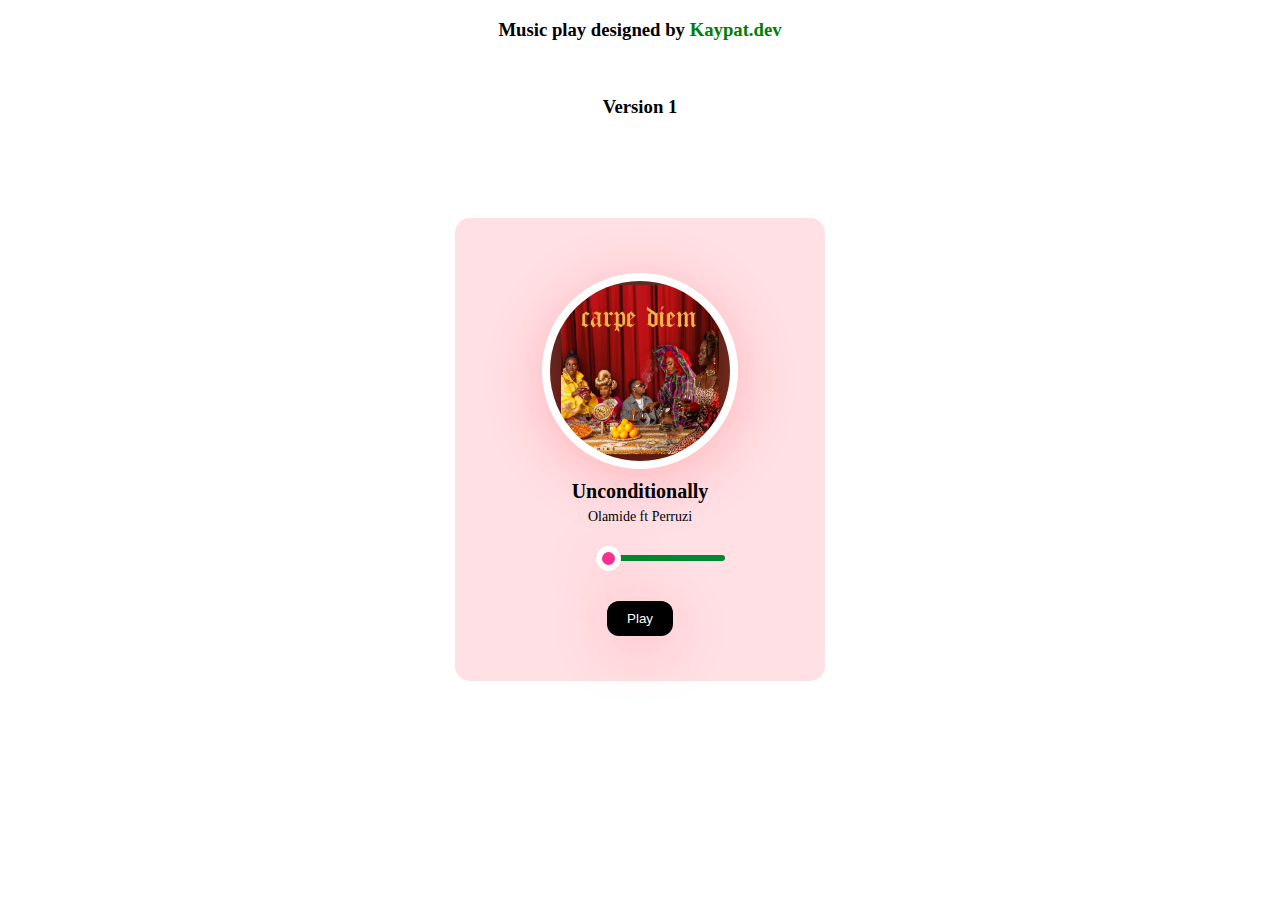
==== music-player.html @ 1106fbdf "First commit" ====
<!DOCTYPE html>
<html lang="en">
<head>
    <meta charset="UTF-8">
    <meta name="viewport" content="width=device-width, initial-scale=1.0">
    <title>Music player</title>
    <link rel="stylesheet" href="/loader.css">
    <link rel="stylesheet" href="/style.css">
</head>
<body class="main">
   
    <div>
        <h3>Music play designed by <a style="text-decoration: none; color: green; " href="https://www.kaypat.dev">Kaypat.dev</a></h3> <br> <h3>Version 1</h3>
    </div>
    <div class="container">
        <div class="music-player">
            <img src="/FullSizeRender.jpg" alt="" class="songImg">
            <h3>Unconditionally</h3>
            <p>Olamide ft Perruzi</p>
            <audio src="/Olamide_ft_Peruzzi_-_Unconditionally.mp3" id="audio" type="audio/mp3"></audio>
            <span id="duration"></span>
            <span id="time"></span>
            <input type="range" value="0" id="progress">

            <div class="controls">
                <button id="play-pause">Play</button>
            </div>
        </div>
    </div>

    <script src="/musicplay.js"></script>
</body>
</html>
---- loader.css ----
.loader{
    display: flex;
    justify-content: center;
    align-items: center;
    align-content: center;
    position: relative;
    top:300px;
}

.wave-menu {
    border: 4px solid #008a17;
    border-radius: 50px;
    width: 200px;
    height: 45px;
    display: flex;
    justify-content: center;
    align-items: center;
    padding: 0;
    margin: 0;
    cursor: pointer;
    transition: ease 0.2s;
    position: relative;
    background: #fff;
  }
  
  .wave-menu li {
    list-style: none;
    height: 30px;
    width: 4px;
    border-radius: 10px;
    background: #e55454;
    margin: 0 6px;
    padding: 0;
    animation-name: wave1;
    animation-duration: 0.3s;
    animation-iteration-count: infinite;
    animation-direction: alternate;
    transition: ease 0.2s;
  }
  
  .wave-menu:hover > li {
    background: #fff;
  }
  
  .wave-menu:hover {
    background: #545FE5;
  }

  
  .wave-menu li:nth-child(2) {
    animation-name: wave2;
    animation-delay: 0.2s;
  }
  
  .wave-menu li:nth-child(3) {
    animation-name: wave3;
    animation-delay: 0.23s;
    animation-duration: 0.4s;
  }
  
  .wave-menu li:nth-child(4) {
    animation-name: wave4;
    animation-delay: 0.1s;
    animation-duration: 0.3s;
  }
  
  .wave-menu li:nth-child(5) {
    animation-delay: 0.5s;
  }
  
  .wave-menu li:nth-child(6) {
    animation-name: wave2;
    animation-duration: 0.5s;
  }
  
  .wave-menu li:nth-child(8) {
    animation-name: wave4;
    animation-delay: 0.4s;
    animation-duration: 0.25s;
  }
  
  .wave-menu li:nth-child(9) {
    animation-name: wave3;
    animation-delay: 0.15s;
  }
  
  @keyframes wave1 {
    from {
      transform: scaleY(1);
    }
  
    to {
      transform: scaleY(0.5);
    }
  }
  
  @keyframes wave2 {
    from {
      transform: scaleY(0.3);
    }
  
    to {
      transform: scaleY(0.6);
    }
  }
  
  @keyframes wave3 {
    from {
      transform: scaleY(0.6);
    }
  
    to {
      transform: scaleY(0.8);
    }
  }
  
  @keyframes wave4 {
    from {
      transform: scaleY(0.2);
    }
  
    to {
      transform: scaleY(0.5);
    }
  }
---- style.css ----
.container{
    display: flex;
    justify-content: center;
    align-items: center;
    margin-top: 100px;
}

h3{
    text-align: center;
}

.music-player{
    width: 300px;
    text-align: center;
    padding: 25px 35px;
    border-radius: 15px;
    background-color: #ffe0e5;
}

#duration, #time {
    font-size: 16px;
    margin: 10px;
  }
  

  

.music-player .songImg{
    margin-top: 30px;
    border-radius: 50%;
    border: 8px solid #fff;
    height: 180px;
    width: 180px;
    box-shadow: 0 10px 60px rgba(255, 26, 26, 0.22);
}
.music-player h3{
    margin: 10px 0;
    line-height: 1rem;
    font-size: 20px;
}

.music-player p{
    font-size: 14px;
    margin: 10px 0;
}


#play-pause{
    background-color: #000000;
    color: white;
    border: none;
    border-radius: 12px;
    margin-bottom: 20px;
    padding: 10px 20px;
    cursor: pointer;
    box-shadow: 0 10px 60px rgba(255, 26, 26, 0.22);
}


#progress{
    -webkit-appearance: none;
    margin: 40px 0;
    margin-top: 20px;
    width: auto;
    height: 6px;
    border-radius: 4px;
    background-color: #00892e;
}

#progress::-webkit-slider-thumb{
    -webkit-appearance: none;
    background: #f53192;
    border-radius: 50%;
    border: 6px solid #fff;
    width: 25px;
    height: 25px;
    box-shadow: 0 10px 60px rgba(255, 26, 26, 0.22);
}
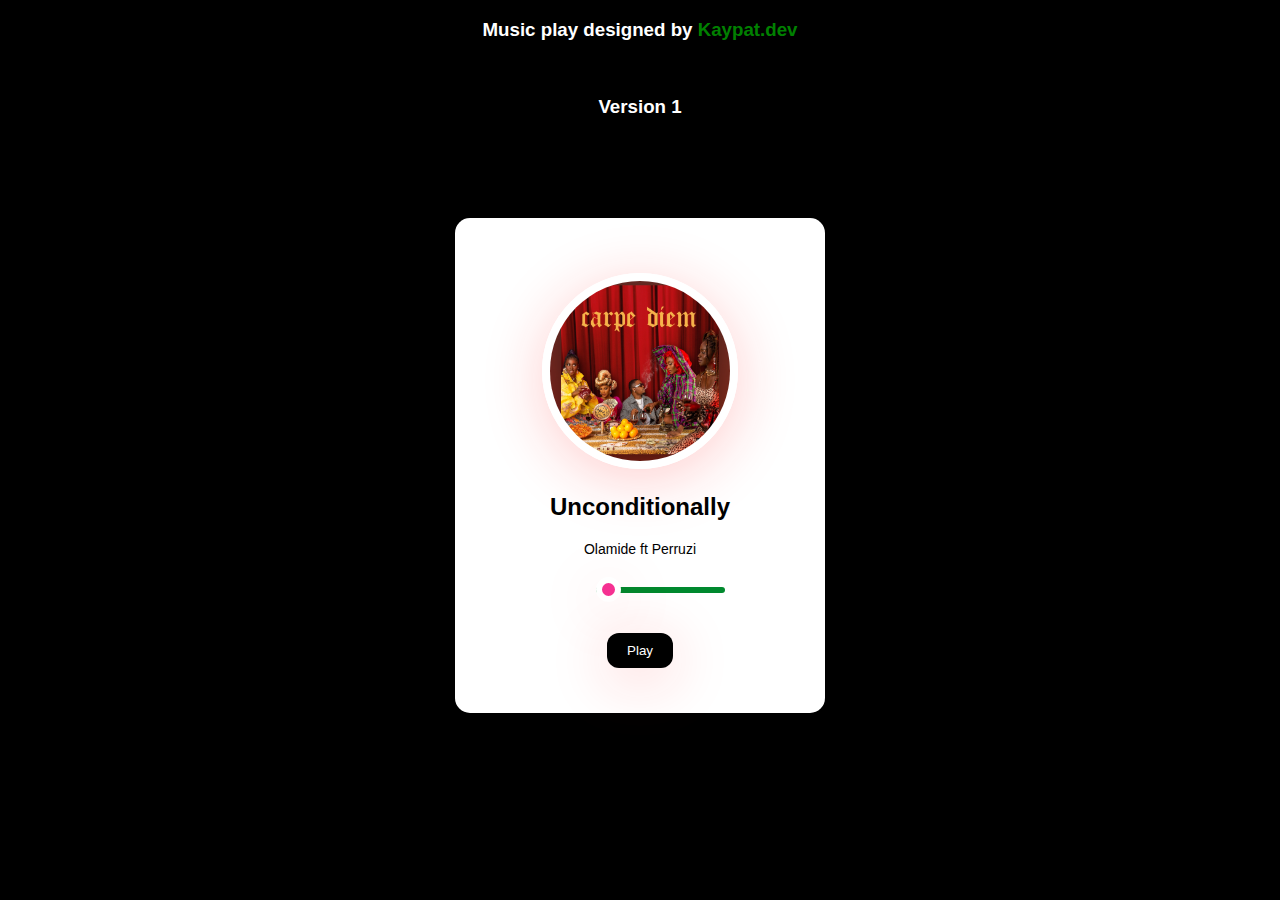
==== commit b383617e: "background color changed" ====
--- a/music-player.html
+++ b/music-player.html
@@ -15,7 +15,7 @@
     <div class="container">
         <div class="music-player">
             <img src="/FullSizeRender.jpg" alt="" class="songImg">
-            <h3>Unconditionally</h3>
+            <h2>Unconditionally</h2>
             <p>Olamide ft Perruzi</p>
             <audio src="/Olamide_ft_Peruzzi_-_Unconditionally.mp3" id="audio" type="audio/mp3"></audio>
             <span id="duration"></span>
--- a/style.css
+++ b/style.css
@@ -1,12 +1,28 @@
 .container{
+    
     display: flex;
     justify-content: center;
     align-items: center;
     margin-top: 100px;
+    font-family: 'Manrope', sans-serif;
 }
+
+body{
+    background-color: black;
+}
+@import url('https://fonts.googleapis.com/css2?family=Manrope&display=swap');
+
 
 h3{
     text-align: center;
+    font-family: 'Manrope', sans-serif;
+    color: rgb(255, 255, 255);
+}
+
+h2{
+    text-align: center;
+    font-family: 'Manrope', sans-serif;
+    color: rgb(0, 0, 0); 
 }
 
 .music-player{
@@ -14,7 +30,8 @@
     text-align: center;
     padding: 25px 35px;
     border-radius: 15px;
-    background-color: #ffe0e5;
+    background-color: rgb(255, 255, 255);
+    color: rgb(0, 0, 0);
 }
 
 #duration, #time {
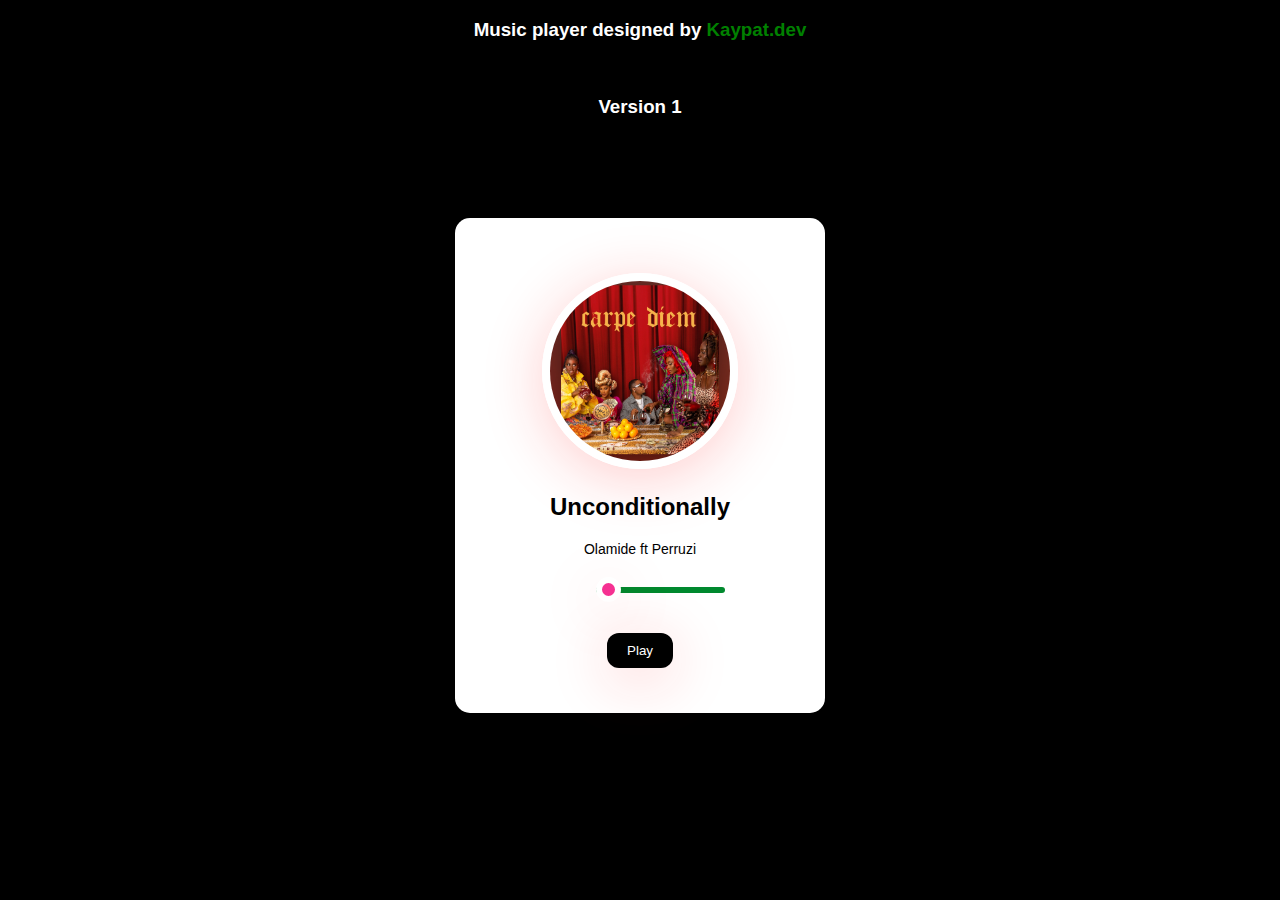
==== commit a3c0ebcb: "music player correction" ====
--- a/music-player.html
+++ b/music-player.html
@@ -10,7 +10,7 @@
 <body class="main">
    
     <div>
-        <h3>Music play designed by <a style="text-decoration: none; color: green; " href="https://www.kaypat.dev">Kaypat.dev</a></h3> <br> <h3>Version 1</h3>
+        <h3>Music player designed by <a style="text-decoration: none; color: green; " href="https://www.kaypat.dev">Kaypat.dev</a></h3> <br> <h3>Version 1</h3>
     </div>
     <div class="container">
         <div class="music-player">
